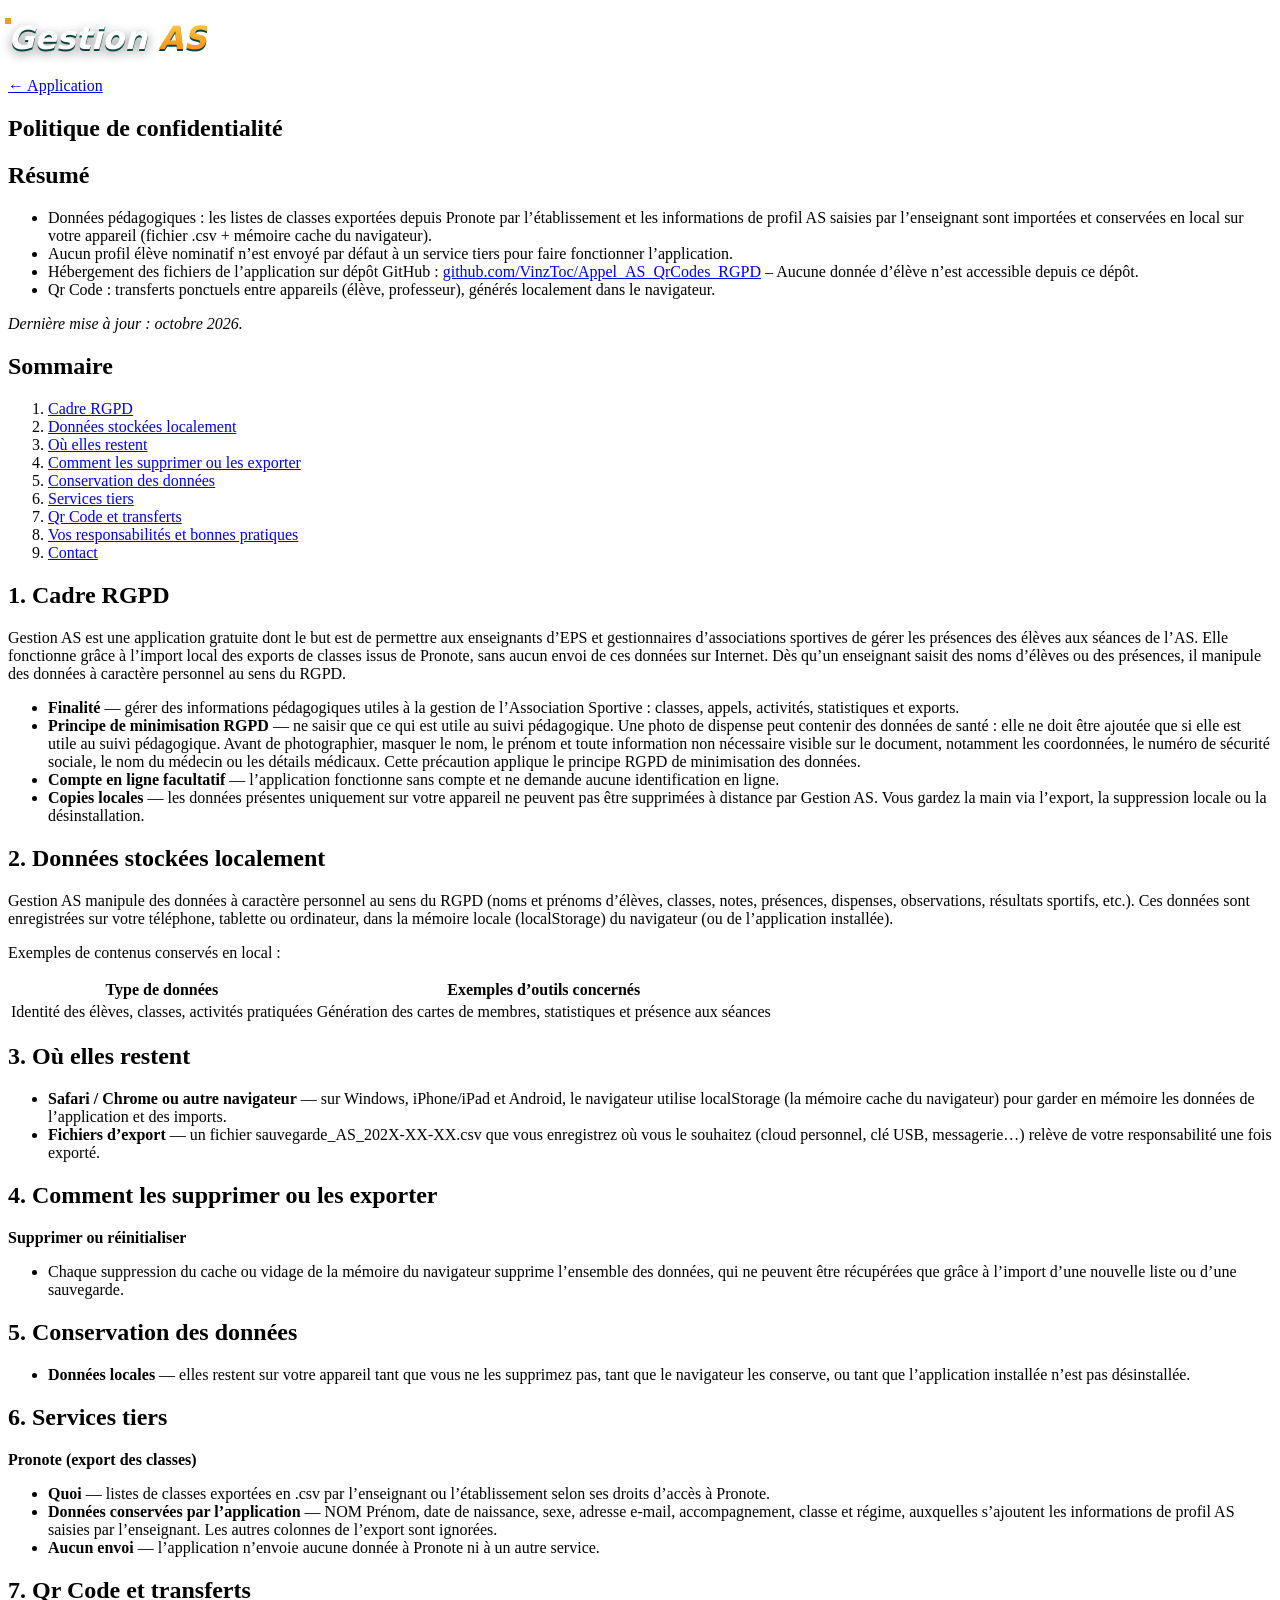
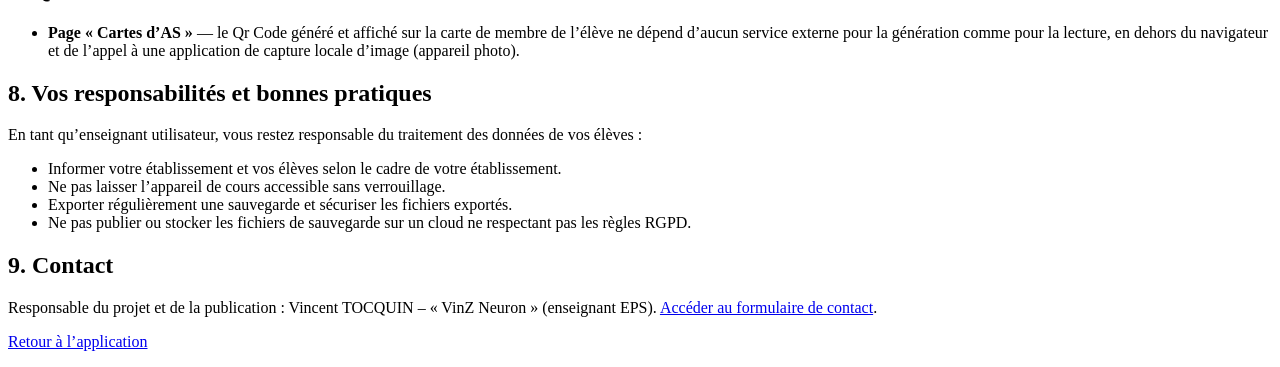
==== confidentialite.html @ fd0497f8 "En-tête modernisé : titre en casse mixte aux couleurs du logo, logo mis en valeur Co-Authored-By: Cl" ====
<!DOCTYPE html>
<html lang="fr"><head><meta charset="utf-8">
<meta name="viewport" content="width=device-width,initial-scale=1,viewport-fit=cover">
<title>Politique de confidentialité – Gestion AS</title>
<meta name="theme-color" content="#008277"><link rel="icon" href="icon-192.png">
<link rel="stylesheet" href="style.css?v=5">
<style id="titre-moderne">/* Titre en casse mixte + logo mis en valeur, aux couleurs du logo */
header h1{font-family:system-ui,-apple-system,"Segoe UI",Roboto,sans-serif!important;font-style:italic!important;font-weight:900!important;text-transform:none!important;letter-spacing:.005em!important;line-height:1.08;background:none!important;-webkit-text-stroke:0!important;color:#fff!important;-webkit-text-fill-color:#fff!important;text-shadow:0 2px 0 #06463d,0 4px 12px rgba(0,0,0,.45)!important}
header h1 .tm{background:linear-gradient(180deg,#ffd04a,#fb991a 72%)!important;-webkit-background-clip:text!important;background-clip:text!important;color:#fb991a!important;-webkit-text-fill-color:transparent!important;text-shadow:none!important;filter:drop-shadow(0 2px 0 #06463d)}
header h1 small,header h1 em{font-style:normal!important;text-shadow:none!important;-webkit-text-fill-color:currentColor!important}
header .lg{border-radius:50%!important;box-shadow:0 0 0 3px #fb991a,0 0 22px rgba(251,153,26,.55),0 6px 16px rgba(0,0,0,.4)!important;transition:transform .3s}
header .lg:hover{transform:rotate(-5deg) scale(1.05)}
header h1 small{font-weight:500}</style>
</head><body>
<header><div class="hd"><span class="lg"><img src="logo-transparent.png" alt="" onerror="this.onerror=function(){this.style.display='none'};this.src='logo.png'"></span><h1>Gestion <span class="tm">AS</span><small>Association Sportive</small></h1><a class="back" href="index.html">← Application</a></div></header>
<main><article class="panel doc">
<h1>Politique de confidentialité</h1>
<h2>Résumé</h2>
<ul>
<li>Données pédagogiques : les listes de classes exportées depuis Pronote par l’établissement et les informations de profil AS saisies par l’enseignant sont importées et conservées en local sur votre appareil (fichier .csv + mémoire cache du navigateur).</li>
<li>Aucun profil élève nominatif n’est envoyé par défaut à un service tiers pour faire fonctionner l’application.</li>
<li>Hébergement des fichiers de l’application sur dépôt GitHub : <a href="https://github.com/VinzToc/Appel_AS_QrCodes_RGPD" target="_blank" rel="noopener noreferrer">github.com/VinzToc/Appel_AS_QrCodes_RGPD</a> – Aucune donnée d’élève n’est accessible depuis ce dépôt.</li>
<li>Qr Code : transferts ponctuels entre appareils (élève, professeur), générés localement dans le navigateur.</li>
</ul>
<p><em>Dernière mise à jour : octobre 2026.</em></p>
<h2>Sommaire</h2>
<ol class="toc"><li><a href="#s1">Cadre RGPD</a></li><li><a href="#s2">Données stockées localement</a></li><li><a href="#s3">Où elles restent</a></li><li><a href="#s4">Comment les supprimer ou les exporter</a></li><li><a href="#s5">Conservation des données</a></li><li><a href="#s6">Services tiers</a></li><li><a href="#s7">Qr Code et transferts</a></li><li><a href="#s8">Vos responsabilités et bonnes pratiques</a></li><li><a href="#s9">Contact</a></li></ol>
<h2 id="s1">1. Cadre RGPD</h2>
<p>Gestion AS est une application gratuite dont le but est de permettre aux enseignants d’EPS et gestionnaires d’associations sportives de gérer les présences des élèves aux séances de l’AS. Elle fonctionne grâce à l’import local des exports de classes issus de Pronote, sans aucun envoi de ces données sur Internet. Dès qu’un enseignant saisit des noms d’élèves ou des présences, il manipule des données à caractère personnel au sens du RGPD.</p>
<ul>
<li><b>Finalité</b> — gérer des informations pédagogiques utiles à la gestion de l’Association Sportive : classes, appels, activités, statistiques et exports.</li>
<li><b>Principe de minimisation RGPD</b> — ne saisir que ce qui est utile au suivi pédagogique. Une photo de dispense peut contenir des données de santé : elle ne doit être ajoutée que si elle est utile au suivi pédagogique. Avant de photographier, masquer le nom, le prénom et toute information non nécessaire visible sur le document, notamment les coordonnées, le numéro de sécurité sociale, le nom du médecin ou les détails médicaux. Cette précaution applique le principe RGPD de minimisation des données.</li>
<li><b>Compte en ligne facultatif</b> — l’application fonctionne sans compte et ne demande aucune identification en ligne.</li>
<li><b>Copies locales</b> — les données présentes uniquement sur votre appareil ne peuvent pas être supprimées à distance par Gestion AS. Vous gardez la main via l’export, la suppression locale ou la désinstallation.</li>
</ul>
<h2 id="s2">2. Données stockées localement</h2>
<p>Gestion AS manipule des données à caractère personnel au sens du RGPD (noms et prénoms d’élèves, classes, notes, présences, dispenses, observations, résultats sportifs, etc.). Ces données sont enregistrées sur votre téléphone, tablette ou ordinateur, dans la mémoire locale (localStorage) du navigateur (ou de l’application installée).</p>
<p>Exemples de contenus conservés en local :</p>
<div class="sp"><table><tr><th>Type de données</th><th>Exemples d’outils concernés</th></tr>
<tr><td>Identité des élèves, classes, activités pratiquées</td><td>Génération des cartes de membres, statistiques et présence aux séances</td></tr></table></div>
<h2 id="s3">3. Où elles restent</h2>
<ul>
<li><b>Safari / Chrome ou autre navigateur</b> — sur Windows, iPhone/iPad et Android, le navigateur utilise localStorage (la mémoire cache du navigateur) pour garder en mémoire les données de l’application et des imports.</li>
<li><b>Fichiers d’export</b> — un fichier sauvegarde_AS_202X-XX-XX.csv que vous enregistrez où vous le souhaitez (cloud personnel, clé USB, messagerie…) relève de votre responsabilité une fois exporté.</li>
</ul>
<h2 id="s4">4. Comment les supprimer ou les exporter</h2>
<p><b>Supprimer ou réinitialiser</b></p>
<ul><li>Chaque suppression du cache ou vidage de la mémoire du navigateur supprime l’ensemble des données, qui ne peuvent être récupérées que grâce à l’import d’une nouvelle liste ou d’une sauvegarde.</li></ul>
<h2 id="s5">5. Conservation des données</h2>
<ul><li><b>Données locales</b> — elles restent sur votre appareil tant que vous ne les supprimez pas, tant que le navigateur les conserve, ou tant que l’application installée n’est pas désinstallée.</li></ul>
<h2 id="s6">6. Services tiers</h2>
<p><b>Pronote (export des classes)</b></p>
<ul>
<li><b>Quoi</b> — listes de classes exportées en .csv par l’enseignant ou l’établissement selon ses droits d’accès à Pronote.</li>
<li><b>Données conservées par l’application</b> — NOM Prénom, date de naissance, sexe, adresse e-mail, accompagnement, classe et régime, auxquelles s’ajoutent les informations de profil AS saisies par l’enseignant. Les autres colonnes de l’export sont ignorées.</li>
<li><b>Aucun envoi</b> — l’application n’envoie aucune donnée à Pronote ni à un autre service.</li>
</ul>
<h2 id="s7">7. Qr Code et transferts</h2>
<ul><li><b>Page « Cartes d’AS »</b> — le Qr Code généré et affiché sur la carte de membre de l’élève ne dépend d’aucun service externe pour la génération comme pour la lecture, en dehors du navigateur et de l’appel à une application de capture locale d’image (appareil photo).</li></ul>
<h2 id="s8">8. Vos responsabilités et bonnes pratiques</h2>
<p>En tant qu’enseignant utilisateur, vous restez responsable du traitement des données de vos élèves :</p>
<ul>
<li>Informer votre établissement et vos élèves selon le cadre de votre établissement.</li>
<li>Ne pas laisser l’appareil de cours accessible sans verrouillage.</li>
<li>Exporter régulièrement une sauvegarde et sécuriser les fichiers exportés.</li>
<li>Ne pas publier ou stocker les fichiers de sauvegarde sur un cloud ne respectant pas les règles RGPD.</li>
</ul>
<h2 id="s9">9. Contact</h2>
<p>Responsable du projet et de la publication : Vincent TOCQUIN – « VinZ Neuron » (enseignant EPS). <a href="contact.html">Accéder au formulaire de contact</a>.</p>
<p><a class="btnlink" href="index.html">Retour à l’application</a></p>
</article></main></body></html>
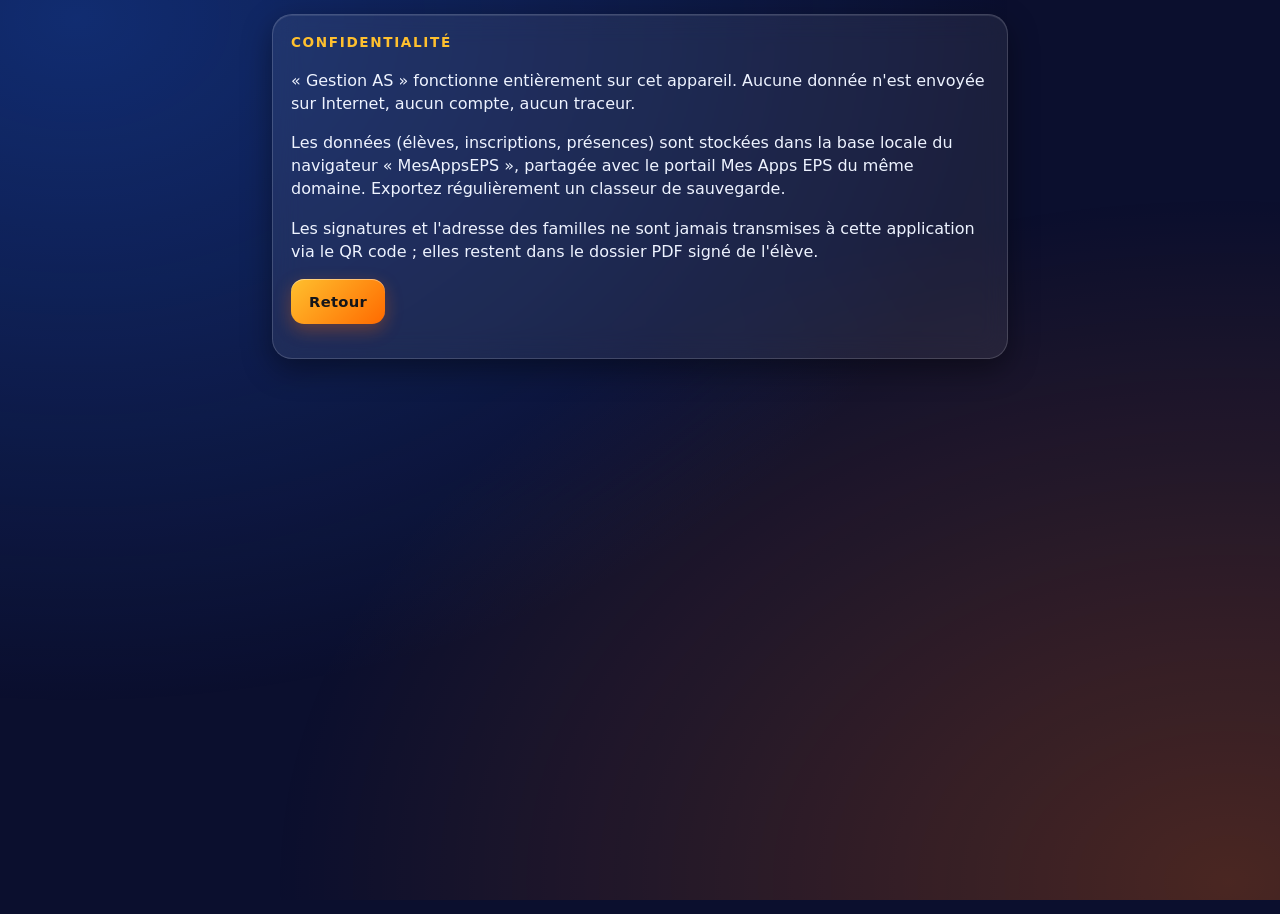
==== commit ae29bffc: "Refonte : Gestion AS unifiée (ENT + Pronote), intégrée à Mes Apps EPS Co-Authored-By: Claude Sonnet " ====
--- a/confidentialite.html
+++ b/confidentialite.html
@@ -1,71 +1,6 @@
-<!DOCTYPE html>
-<html lang="fr"><head><meta charset="utf-8">
-<meta name="viewport" content="width=device-width,initial-scale=1,viewport-fit=cover">
-<title>Politique de confidentialité – Gestion AS</title>
-<meta name="theme-color" content="#008277"><link rel="icon" href="icon-192.png">
-<link rel="stylesheet" href="style.css?v=5">
-<style id="titre-moderne">/* Titre en casse mixte + logo mis en valeur, aux couleurs du logo */
-header h1{font-family:system-ui,-apple-system,"Segoe UI",Roboto,sans-serif!important;font-style:italic!important;font-weight:900!important;text-transform:none!important;letter-spacing:.005em!important;line-height:1.08;background:none!important;-webkit-text-stroke:0!important;color:#fff!important;-webkit-text-fill-color:#fff!important;text-shadow:0 2px 0 #06463d,0 4px 12px rgba(0,0,0,.45)!important}
-header h1 .tm{background:linear-gradient(180deg,#ffd04a,#fb991a 72%)!important;-webkit-background-clip:text!important;background-clip:text!important;color:#fb991a!important;-webkit-text-fill-color:transparent!important;text-shadow:none!important;filter:drop-shadow(0 2px 0 #06463d)}
-header h1 small,header h1 em{font-style:normal!important;text-shadow:none!important;-webkit-text-fill-color:currentColor!important}
-header .lg{border-radius:50%!important;box-shadow:0 0 0 3px #fb991a,0 0 22px rgba(251,153,26,.55),0 6px 16px rgba(0,0,0,.4)!important;transition:transform .3s}
-header .lg:hover{transform:rotate(-5deg) scale(1.05)}
-header h1 small{font-weight:500}</style>
-</head><body>
-<header><div class="hd"><span class="lg"><img src="logo-transparent.png" alt="" onerror="this.onerror=function(){this.style.display='none'};this.src='logo.png'"></span><h1>Gestion <span class="tm">AS</span><small>Association Sportive</small></h1><a class="back" href="index.html">← Application</a></div></header>
-<main><article class="panel doc">
-<h1>Politique de confidentialité</h1>
-<h2>Résumé</h2>
-<ul>
-<li>Données pédagogiques : les listes de classes exportées depuis Pronote par l’établissement et les informations de profil AS saisies par l’enseignant sont importées et conservées en local sur votre appareil (fichier .csv + mémoire cache du navigateur).</li>
-<li>Aucun profil élève nominatif n’est envoyé par défaut à un service tiers pour faire fonctionner l’application.</li>
-<li>Hébergement des fichiers de l’application sur dépôt GitHub : <a href="https://github.com/VinzToc/Appel_AS_QrCodes_RGPD" target="_blank" rel="noopener noreferrer">github.com/VinzToc/Appel_AS_QrCodes_RGPD</a> – Aucune donnée d’élève n’est accessible depuis ce dépôt.</li>
-<li>Qr Code : transferts ponctuels entre appareils (élève, professeur), générés localement dans le navigateur.</li>
-</ul>
-<p><em>Dernière mise à jour : octobre 2026.</em></p>
-<h2>Sommaire</h2>
-<ol class="toc"><li><a href="#s1">Cadre RGPD</a></li><li><a href="#s2">Données stockées localement</a></li><li><a href="#s3">Où elles restent</a></li><li><a href="#s4">Comment les supprimer ou les exporter</a></li><li><a href="#s5">Conservation des données</a></li><li><a href="#s6">Services tiers</a></li><li><a href="#s7">Qr Code et transferts</a></li><li><a href="#s8">Vos responsabilités et bonnes pratiques</a></li><li><a href="#s9">Contact</a></li></ol>
-<h2 id="s1">1. Cadre RGPD</h2>
-<p>Gestion AS est une application gratuite dont le but est de permettre aux enseignants d’EPS et gestionnaires d’associations sportives de gérer les présences des élèves aux séances de l’AS. Elle fonctionne grâce à l’import local des exports de classes issus de Pronote, sans aucun envoi de ces données sur Internet. Dès qu’un enseignant saisit des noms d’élèves ou des présences, il manipule des données à caractère personnel au sens du RGPD.</p>
-<ul>
-<li><b>Finalité</b> — gérer des informations pédagogiques utiles à la gestion de l’Association Sportive : classes, appels, activités, statistiques et exports.</li>
-<li><b>Principe de minimisation RGPD</b> — ne saisir que ce qui est utile au suivi pédagogique. Une photo de dispense peut contenir des données de santé : elle ne doit être ajoutée que si elle est utile au suivi pédagogique. Avant de photographier, masquer le nom, le prénom et toute information non nécessaire visible sur le document, notamment les coordonnées, le numéro de sécurité sociale, le nom du médecin ou les détails médicaux. Cette précaution applique le principe RGPD de minimisation des données.</li>
-<li><b>Compte en ligne facultatif</b> — l’application fonctionne sans compte et ne demande aucune identification en ligne.</li>
-<li><b>Copies locales</b> — les données présentes uniquement sur votre appareil ne peuvent pas être supprimées à distance par Gestion AS. Vous gardez la main via l’export, la suppression locale ou la désinstallation.</li>
-</ul>
-<h2 id="s2">2. Données stockées localement</h2>
-<p>Gestion AS manipule des données à caractère personnel au sens du RGPD (noms et prénoms d’élèves, classes, notes, présences, dispenses, observations, résultats sportifs, etc.). Ces données sont enregistrées sur votre téléphone, tablette ou ordinateur, dans la mémoire locale (localStorage) du navigateur (ou de l’application installée).</p>
-<p>Exemples de contenus conservés en local :</p>
-<div class="sp"><table><tr><th>Type de données</th><th>Exemples d’outils concernés</th></tr>
-<tr><td>Identité des élèves, classes, activités pratiquées</td><td>Génération des cartes de membres, statistiques et présence aux séances</td></tr></table></div>
-<h2 id="s3">3. Où elles restent</h2>
-<ul>
-<li><b>Safari / Chrome ou autre navigateur</b> — sur Windows, iPhone/iPad et Android, le navigateur utilise localStorage (la mémoire cache du navigateur) pour garder en mémoire les données de l’application et des imports.</li>
-<li><b>Fichiers d’export</b> — un fichier sauvegarde_AS_202X-XX-XX.csv que vous enregistrez où vous le souhaitez (cloud personnel, clé USB, messagerie…) relève de votre responsabilité une fois exporté.</li>
-</ul>
-<h2 id="s4">4. Comment les supprimer ou les exporter</h2>
-<p><b>Supprimer ou réinitialiser</b></p>
-<ul><li>Chaque suppression du cache ou vidage de la mémoire du navigateur supprime l’ensemble des données, qui ne peuvent être récupérées que grâce à l’import d’une nouvelle liste ou d’une sauvegarde.</li></ul>
-<h2 id="s5">5. Conservation des données</h2>
-<ul><li><b>Données locales</b> — elles restent sur votre appareil tant que vous ne les supprimez pas, tant que le navigateur les conserve, ou tant que l’application installée n’est pas désinstallée.</li></ul>
-<h2 id="s6">6. Services tiers</h2>
-<p><b>Pronote (export des classes)</b></p>
-<ul>
-<li><b>Quoi</b> — listes de classes exportées en .csv par l’enseignant ou l’établissement selon ses droits d’accès à Pronote.</li>
-<li><b>Données conservées par l’application</b> — NOM Prénom, date de naissance, sexe, adresse e-mail, accompagnement, classe et régime, auxquelles s’ajoutent les informations de profil AS saisies par l’enseignant. Les autres colonnes de l’export sont ignorées.</li>
-<li><b>Aucun envoi</b> — l’application n’envoie aucune donnée à Pronote ni à un autre service.</li>
-</ul>
-<h2 id="s7">7. Qr Code et transferts</h2>
-<ul><li><b>Page « Cartes d’AS »</b> — le Qr Code généré et affiché sur la carte de membre de l’élève ne dépend d’aucun service externe pour la génération comme pour la lecture, en dehors du navigateur et de l’appel à une application de capture locale d’image (appareil photo).</li></ul>
-<h2 id="s8">8. Vos responsabilités et bonnes pratiques</h2>
-<p>En tant qu’enseignant utilisateur, vous restez responsable du traitement des données de vos élèves :</p>
-<ul>
-<li>Informer votre établissement et vos élèves selon le cadre de votre établissement.</li>
-<li>Ne pas laisser l’appareil de cours accessible sans verrouillage.</li>
-<li>Exporter régulièrement une sauvegarde et sécuriser les fichiers exportés.</li>
-<li>Ne pas publier ou stocker les fichiers de sauvegarde sur un cloud ne respectant pas les règles RGPD.</li>
-</ul>
-<h2 id="s9">9. Contact</h2>
-<p>Responsable du projet et de la publication : Vincent TOCQUIN – « VinZ Neuron » (enseignant EPS). <a href="contact.html">Accéder au formulaire de contact</a>.</p>
-<p><a class="btnlink" href="index.html">Retour à l’application</a></p>
-</article></main></body></html>
+<!doctype html><html lang="fr"><head><meta charset="utf-8"><meta name="viewport" content="width=device-width,initial-scale=1"><title>Confidentialité – Gestion AS</title><link rel="stylesheet" href="style.css"></head>
+<body><main><section class="card"><h2>Confidentialité</h2>
+<p>« Gestion AS » fonctionne entièrement sur cet appareil. Aucune donnée n'est envoyée sur Internet, aucun compte, aucun traceur.</p>
+<p>Les données (élèves, inscriptions, présences) sont stockées dans la base locale du navigateur « MesAppsEPS », partagée avec le portail Mes Apps EPS du même domaine. Exportez régulièrement un classeur de sauvegarde.</p>
+<p>Les signatures et l'adresse des familles ne sont jamais transmises à cette application via le QR code ; elles restent dans le dossier PDF signé de l'élève.</p>
+<p><a class="btn" href="index.html">Retour</a></p></section></main></body></html>
--- a/style.css
+++ b/style.css
@@ -0,0 +1,83 @@
+:root{--bg:#0b0f2e;--tx:#eef3ff;--mut:rgba(238,243,255,.64);--glass:rgba(255,255,255,.07);--bd:rgba(255,255,255,.16);--or1:#ffc02e;--or2:#ff6a00;--bl1:#52b6ff;--bl2:#1f6bff;--ok:#6ff0a0;--ko:#ff8f8f;--ink:#14151a}
+*{box-sizing:border-box;-webkit-tap-highlight-color:transparent}[hidden]{display:none!important}
+html{scroll-behavior:smooth}
+body{margin:0;font-family:system-ui,-apple-system,"Segoe UI",Roboto,sans-serif;color:var(--tx);background:var(--bg);min-height:100vh;padding-bottom:110px;line-height:1.45}
+body::before{content:'';position:fixed;inset:0;z-index:-1;background:radial-gradient(ellipse at 6% 2%,rgba(31,107,255,.32),transparent 55%),radial-gradient(ellipse at 96% 98%,rgba(255,106,0,.26),transparent 55%)}
+/* En-tête : le logo reste détouré (aucun fond, cadre, arrondi ni ombre) */
+.hd{display:flex;align-items:center;gap:14px;max-width:760px;margin:auto;padding:18px 16px 8px}
+.logo{display:block;width:84px;height:84px;flex:none;background:none;border:0;border-radius:0;box-shadow:none}
+.titre{margin:0;font-size:2.7rem;line-height:1;font-style:italic;font-weight:900;letter-spacing:.01em}
+.titre .t1{background:linear-gradient(180deg,var(--or1),var(--or2));-webkit-background-clip:text;background-clip:text;-webkit-text-fill-color:transparent}
+.titre .t2{background:linear-gradient(180deg,var(--bl1),var(--bl2));-webkit-background-clip:text;background-clip:text;-webkit-text-fill-color:transparent}
+.sous{margin:6px 0 0;font-size:.72rem;font-weight:700;letter-spacing:.09em;text-transform:uppercase;color:var(--mut)}
+main{max-width:760px;margin:auto;padding:0 12px}
+.card{background:var(--glass);backdrop-filter:blur(14px);-webkit-backdrop-filter:blur(14px);border:1px solid var(--bd);border-radius:20px;padding:18px;margin:14px 0;box-shadow:0 10px 30px #0006,inset 0 1px 0 #ffffff18}
+h2{margin:0 0 12px;font-size:.85rem;font-weight:800;letter-spacing:.12em;text-transform:uppercase;color:var(--or1)}
+h2 .n{display:inline-flex;align-items:center;justify-content:center;width:24px;height:24px;margin-right:8px;border-radius:50%;background:linear-gradient(var(--bl1),var(--bl2));color:#fff;font-size:.8rem;letter-spacing:0}
+.intro p{margin:0 0 10px}.infos{margin:0;padding-left:0;list-style:none;font-size:.9rem;color:var(--mut)}.infos li{margin:5px 0}
+.g2{display:grid;grid-template-columns:1fr;gap:0 12px}@media(min-width:560px){.g2{grid-template-columns:1fr 1fr}}
+.f{margin:10px 0}.f>label,.f>.lb{display:block;font-weight:700;font-size:.8rem;letter-spacing:.03em;color:var(--mut);margin-bottom:5px}
+input[type=search],input[type=text],input[type=tel],input[type=email],input[type=date],select,textarea{width:100%;padding:11px 12px;border-radius:12px;border:1.5px solid var(--bd);font:inherit;font-size:1rem;background:rgba(0,0,0,.34);color:var(--tx)}
+select option{color:#14151a}
+input:focus,select:focus,textarea:focus,.btn:focus-visible{outline:2px solid var(--or1);outline-offset:1px}
+input::placeholder{color:rgba(238,243,255,.36)}
+.f.mq>label,.f.mq>.lb{color:var(--ko)}.f.mq input,.f.mq select,.f.mq textarea,.f.mq .pad{border-color:var(--ko)}
+.hint{font-size:.78rem;color:var(--mut);margin:4px 0 0}
+.chips{display:grid;grid-template-columns:1fr 1fr;gap:8px}@media(min-width:560px){.chips{grid-template-columns:repeat(3,1fr)}}
+.chip{position:relative;display:block}.chip input{position:absolute;opacity:0;inset:0;width:100%;height:100%;margin:0;cursor:pointer}
+.chip span{display:flex;align-items:center;min-height:50px;padding:8px 12px;border-radius:12px;border:1.5px solid var(--bd);font-size:.88rem;font-weight:600;line-height:1.2;background:rgba(0,0,0,.28);transition:.15s}
+.chip input:checked+span{background:linear-gradient(135deg,var(--or1),var(--or2));color:#14151a;border-color:transparent;font-weight:800}
+.chip input:focus-visible+span{outline:2px solid #fff;outline-offset:2px}
+.yn{display:flex;gap:8px}.yn label{position:relative;flex:1;margin:0}.yn input{position:absolute;opacity:0;inset:0;width:100%;height:100%;margin:0;cursor:pointer}
+.yn span{display:block;text-align:center;padding:11px;border-radius:12px;border:1.5px solid var(--bd);font-weight:800;background:rgba(0,0,0,.28);color:var(--tx);letter-spacing:.02em}
+.yn input:checked+span{background:linear-gradient(135deg,var(--bl1),var(--bl2));border-color:transparent;color:#fff}
+.yn input:focus-visible+span{outline:2px solid var(--or1)}
+.ck{display:flex;gap:10px;align-items:flex-start;font-weight:600;font-size:.92rem;color:var(--tx);margin:0}.ck input{width:22px;height:22px;margin:2px 0 0;flex:none;accent-color:#ff8a00}
+.autor{font-size:.9rem;background:rgba(0,0,0,.3);border:1px dashed var(--bd);border-radius:12px;padding:12px;margin:0 0 10px;color:var(--mut)}.autor b{color:var(--tx)}
+details{margin:6px 0 0;font-size:.82rem;color:var(--mut)}summary{cursor:pointer;font-weight:700;color:var(--bl1)}details p{margin:6px 0 0;white-space:pre-wrap}
+.pad{background:#fff;border:1.5px solid var(--bd);border-radius:14px;overflow:hidden}
+.pad canvas{display:block;width:100%;aspect-ratio:700/220;touch-action:none;cursor:crosshair}
+.padbar{display:flex;justify-content:space-between;align-items:center;gap:8px;margin-top:6px;font-size:.78rem;color:var(--mut)}
+.btn{border:0;border-radius:13px;padding:12px 18px;font:inherit;font-weight:800;font-size:.92rem;letter-spacing:.02em;color:#14151a;cursor:pointer;background:linear-gradient(135deg,var(--or1),var(--or2));box-shadow:0 6px 18px #ff6a0050,inset 0 1px 0 #ffffff66;text-decoration:none;display:inline-block;transition:transform .12s,filter .15s}
+.btn:hover{filter:brightness(1.08)}.btn:active{transform:scale(.97)}.btn:disabled{opacity:.45;cursor:default}
+.btn.b{background:linear-gradient(135deg,var(--bl1),var(--bl2));color:#fff;box-shadow:0 6px 18px #1f6bff55,inset 0 1px 0 #ffffff55}
+.btn.r{background:rgba(255,255,255,.1);color:var(--tx);border:1.5px solid var(--bd);box-shadow:none}
+.btn.sm{padding:7px 12px;font-size:.78rem;border-radius:10px}
+.row{display:flex;gap:10px;flex-wrap:wrap;align-items:center;margin-top:12px}
+.bar{position:fixed;left:0;right:0;bottom:0;z-index:50;display:flex;gap:12px;align-items:center;justify-content:space-between;padding:12px 14px calc(12px + env(safe-area-inset-bottom));background:rgba(10,16,34,.88);backdrop-filter:blur(16px);-webkit-backdrop-filter:blur(16px);border-top:1px solid var(--bd)}
+.bar .tx{font-weight:700;font-size:.9rem;flex:1}.bar .tx small{display:block;font-weight:500;color:var(--mut)}
+.bar .btn{white-space:nowrap}
+.cardcv{display:block;width:100%;max-width:520px;margin:6px auto 0;height:auto;background:none;border:0;border-radius:0;box-shadow:none;filter:drop-shadow(0 8px 14px #0008)}
+.qrbox{text-align:center}.qrbox canvas{width:min(300px,100%);height:auto;border:6px solid #fff;border-radius:12px;background:#fff}
+.ok{color:var(--ok);font-weight:700}.err{color:var(--ko);font-weight:700}
+dialog{background:#101a36;color:var(--tx);border:1px solid var(--bd);border-radius:20px;padding:20px;max-width:440px;width:calc(100% - 28px)}dialog::backdrop{background:#000b}
+dialog h3{margin:0 0 10px}dialog ul{padding-left:0;list-style:none;margin:0 0 14px}dialog li{margin:6px 0}
+dialog li button{width:100%;text-align:left;border:1px solid var(--bd);background:rgba(255,255,255,.07);color:var(--tx);border-radius:10px;padding:9px 12px;font:inherit;cursor:pointer}
+.foot{max-width:760px;margin:18px auto 0;padding:14px 16px;text-align:center;font-size:.8rem;color:var(--mut)}.foot a{color:var(--bl1);font-weight:700}
+/* ---- Gestion AS (professeur) ---- */
+body{padding-bottom:84px}
+.tabs{position:fixed;left:0;right:0;bottom:0;z-index:50;display:flex;background:rgba(10,16,34,.92);backdrop-filter:blur(16px);-webkit-backdrop-filter:blur(16px);border-top:1px solid var(--bd);padding-bottom:env(safe-area-inset-bottom)}
+.tabs button{flex:1;border:0;background:none;color:var(--mut);font:inherit;font-weight:800;font-size:.78rem;padding:12px 4px;cursor:pointer;letter-spacing:.03em}
+.tabs button.on{color:var(--or1);box-shadow:inset 0 3px 0 var(--or1)}
+.tabs .nb{display:inline-block;min-width:18px;padding:0 5px;margin-left:4px;border-radius:9px;background:var(--ko);color:#14151a;font-size:.7rem}
+.pane{display:none}.pane.on{display:block}
+.kpis{display:grid;grid-template-columns:repeat(4,1fr);gap:8px;margin:0}.kpi{text-align:center;padding:10px 4px;border-radius:12px;background:rgba(0,0,0,.3);border:1px solid var(--bd)}.kpi b{display:block;font-size:1.5rem;color:var(--or1)}.kpi span{font-size:.68rem;color:var(--mut);font-weight:700;text-transform:uppercase;letter-spacing:.05em}
+.filters{display:flex;gap:8px;flex-wrap:wrap;margin:8px 0}.filters input,.filters select{flex:1;min-width:130px}
+.pill{display:inline-block;padding:2px 9px;border-radius:99px;font-size:.7rem;font-weight:800;margin:1px 2px 1px 0;border:1px solid var(--bd);color:var(--mut)}
+.pill.ok{color:#14151a;background:var(--ok);border-color:transparent}.pill.ko{color:#14151a;background:var(--ko);border-color:transparent}.pill.or{color:#14151a;background:var(--or1);border-color:transparent}
+.lst{list-style:none;margin:0;padding:0}.lst li{display:flex;gap:10px;align-items:center;justify-content:space-between;padding:10px 4px;border-bottom:1px solid var(--bd)}.lst li:last-child{border:0}
+.lst .nm{font-weight:800}.lst .sb{font-size:.78rem;color:var(--mut)}.lst .cl{cursor:pointer;flex:1}
+.scrl{max-height:56vh;overflow:auto}
+.chkcol{width:22px;height:22px;accent-color:#ff8a00;flex:none}
+.queue{border:1px dashed var(--or1);border-radius:14px;padding:12px;margin:10px 0;background:rgba(255,192,46,.07)}
+.queue h3{margin:0 0 4px;font-size:1rem}.queue .cands{display:flex;flex-direction:column;gap:6px;margin:8px 0}
+table.st{width:100%;border-collapse:collapse;font-size:.84rem}table.st th,table.st td{padding:6px 8px;border-bottom:1px solid var(--bd);text-align:left}table.st th{color:var(--or1);font-size:.72rem;text-transform:uppercase;letter-spacing:.06em}
+.bar2{height:8px;border-radius:4px;background:rgba(255,255,255,.12);overflow:hidden;min-width:60px}.bar2 i{display:block;height:100%;background:linear-gradient(90deg,var(--bl2),var(--or2))}
+#scan{position:fixed;inset:0;z-index:100;background:#000;display:none;flex-direction:column}#scan.on{display:flex}
+#scan video{flex:1;width:100%;object-fit:cover;min-height:0}#scan .info{padding:12px 14px calc(12px + env(safe-area-inset-bottom));background:#0b0f2e;display:flex;gap:10px;align-items:center;justify-content:space-between}
+#scan .flash{position:absolute;left:50%;top:14%;transform:translateX(-50%);padding:10px 18px;border-radius:14px;font-weight:800;background:#0b0f2ee6;border:1px solid var(--bd);max-width:90%;text-align:center}
+.fiche label.lb2{display:block;font-weight:700;font-size:.78rem;color:var(--mut);margin:10px 0 4px}
+dialog.big{max-width:560px}.kv{display:grid;grid-template-columns:auto 1fr;gap:3px 12px;font-size:.86rem;margin:8px 0}.kv b{color:var(--mut);font-weight:700}
+.toast{position:fixed;left:50%;bottom:90px;transform:translateX(-50%);z-index:120;padding:10px 18px;border-radius:12px;background:#101a36;border:1px solid var(--bd);font-weight:700;max-width:92%;text-align:center}
+@media(max-width:480px){.kpis{grid-template-columns:repeat(2,1fr)}}
+input[type=search]{-webkit-appearance:none;appearance:none}
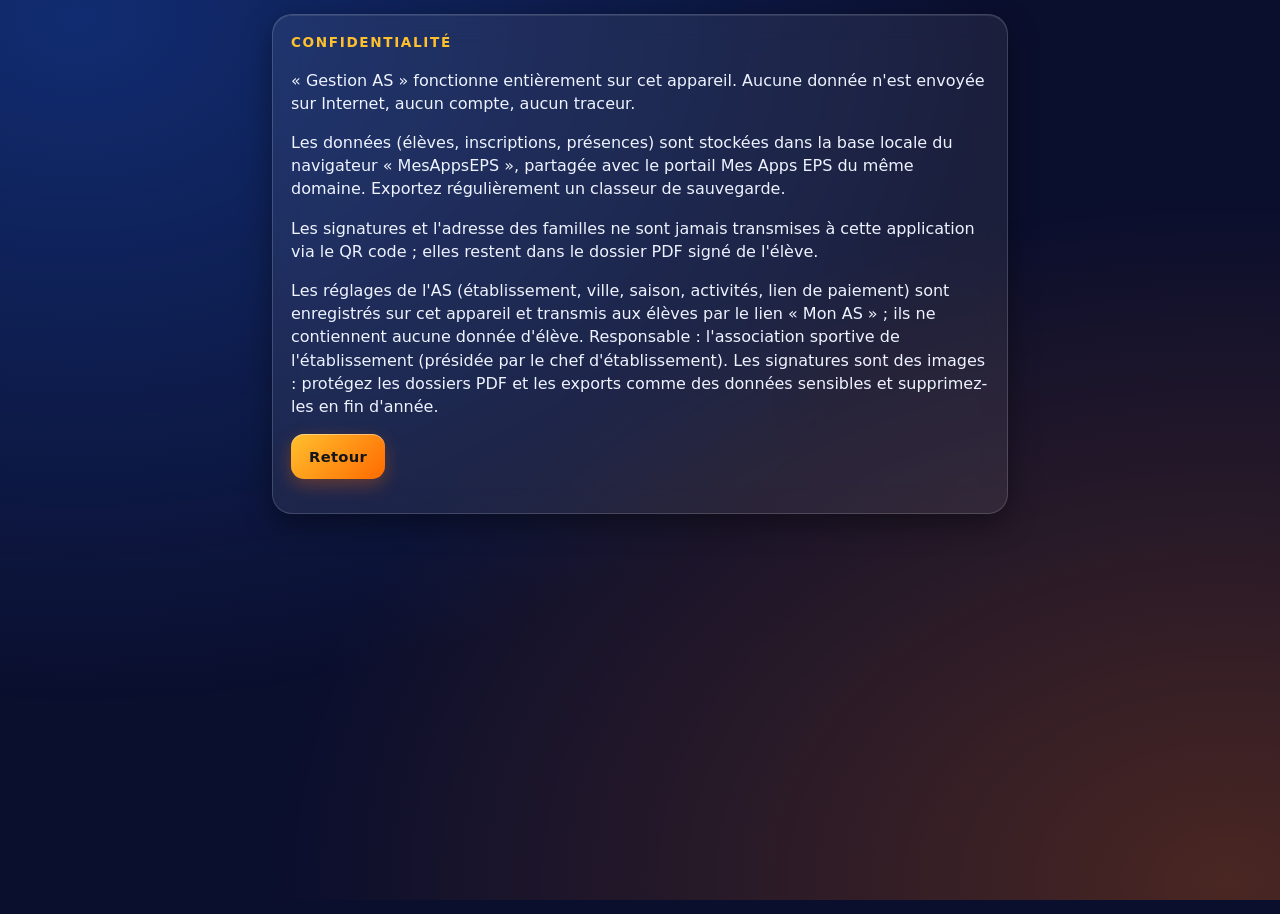
==== commit 603dd8ce: "Gestion AS 1.3.0 : réglages de l'AS (établissement, ville, saison, activités, logo) transmis par le " ====
--- a/confidentialite.html
+++ b/confidentialite.html
@@ -3,4 +3,5 @@
 <p>« Gestion AS » fonctionne entièrement sur cet appareil. Aucune donnée n'est envoyée sur Internet, aucun compte, aucun traceur.</p>
 <p>Les données (élèves, inscriptions, présences) sont stockées dans la base locale du navigateur « MesAppsEPS », partagée avec le portail Mes Apps EPS du même domaine. Exportez régulièrement un classeur de sauvegarde.</p>
 <p>Les signatures et l'adresse des familles ne sont jamais transmises à cette application via le QR code ; elles restent dans le dossier PDF signé de l'élève.</p>
+<p>Les réglages de l'AS (établissement, ville, saison, activités, lien de paiement) sont enregistrés sur cet appareil et transmis aux élèves par le lien « Mon AS » ; ils ne contiennent aucune donnée d'élève. Responsable : l'association sportive de l'établissement (présidée par le chef d'établissement). Les signatures sont des images : protégez les dossiers PDF et les exports comme des données sensibles et supprimez-les en fin d'année.</p>
 <p><a class="btn" href="index.html">Retour</a></p></section></main></body></html>
--- a/style.css
+++ b/style.css
@@ -17,7 +17,7 @@
 .intro p{margin:0 0 10px}.infos{margin:0;padding-left:0;list-style:none;font-size:.9rem;color:var(--mut)}.infos li{margin:5px 0}
 .g2{display:grid;grid-template-columns:1fr;gap:0 12px}@media(min-width:560px){.g2{grid-template-columns:1fr 1fr}}
 .f{margin:10px 0}.f>label,.f>.lb{display:block;font-weight:700;font-size:.8rem;letter-spacing:.03em;color:var(--mut);margin-bottom:5px}
-input[type=search],input[type=text],input[type=tel],input[type=email],input[type=date],select,textarea{width:100%;padding:11px 12px;border-radius:12px;border:1.5px solid var(--bd);font:inherit;font-size:1rem;background:rgba(0,0,0,.34);color:var(--tx)}
+input[type=url],input[type=search],input[type=text],input[type=tel],input[type=email],input[type=date],select,textarea{width:100%;padding:11px 12px;border-radius:12px;border:1.5px solid var(--bd);font:inherit;font-size:1rem;background:rgba(0,0,0,.34);color:var(--tx)}
 select option{color:#14151a}
 input:focus,select:focus,textarea:focus,.btn:focus-visible{outline:2px solid var(--or1);outline-offset:1px}
 input::placeholder{color:rgba(238,243,255,.36)}
@@ -55,11 +55,12 @@
 dialog li button{width:100%;text-align:left;border:1px solid var(--bd);background:rgba(255,255,255,.07);color:var(--tx);border-radius:10px;padding:9px 12px;font:inherit;cursor:pointer}
 .foot{max-width:760px;margin:18px auto 0;padding:14px 16px;text-align:center;font-size:.8rem;color:var(--mut)}.foot a{color:var(--bl1);font-weight:700}
 /* ---- Gestion AS (professeur) ---- */
-body{padding-bottom:84px}
-.tabs{position:fixed;left:0;right:0;bottom:0;z-index:50;display:flex;background:rgba(10,16,34,.92);backdrop-filter:blur(16px);-webkit-backdrop-filter:blur(16px);border-top:1px solid var(--bd);padding-bottom:env(safe-area-inset-bottom)}
-.tabs button{flex:1;border:0;background:none;color:var(--mut);font:inherit;font-weight:800;font-size:.78rem;padding:12px 4px;cursor:pointer;letter-spacing:.03em}
-.tabs button.on{color:var(--or1);box-shadow:inset 0 3px 0 var(--or1)}
-.tabs .nb{display:inline-block;min-width:18px;padding:0 5px;margin-left:4px;border-radius:9px;background:var(--ko);color:#14151a;font-size:.7rem}
+body{padding-bottom:104px}
+.tabs{position:fixed;left:0;right:0;bottom:0;z-index:50;display:flex;gap:6px;padding:8px 8px calc(8px + env(safe-area-inset-bottom));background:linear-gradient(180deg,#16204a,#0d1434);border-top:2px solid var(--or1);box-shadow:0 -8px 24px #000a}
+.tabs button{flex:1;display:flex;flex-direction:column;align-items:center;gap:2px;border:1.5px solid var(--bd);border-radius:14px;background:rgba(255,255,255,.07);color:var(--tx);font:inherit;font-weight:800;font-size:.8rem;padding:8px 2px 7px;cursor:pointer;letter-spacing:.02em;position:relative}
+.tabs button i{font-style:normal;font-size:1.3rem;line-height:1}
+.tabs button.on{background:linear-gradient(135deg,var(--or1),var(--or2));color:#14151a;border-color:transparent;box-shadow:0 4px 14px #ff6a0066}
+.tabs .nb{position:absolute;top:2px;right:6px;display:inline-block;min-width:18px;padding:0 5px;margin:0;border-radius:9px;background:var(--ko);color:#14151a;font-size:.7rem;font-weight:900}
 .pane{display:none}.pane.on{display:block}
 .kpis{display:grid;grid-template-columns:repeat(4,1fr);gap:8px;margin:0}.kpi{text-align:center;padding:10px 4px;border-radius:12px;background:rgba(0,0,0,.3);border:1px solid var(--bd)}.kpi b{display:block;font-size:1.5rem;color:var(--or1)}.kpi span{font-size:.68rem;color:var(--mut);font-weight:700;text-transform:uppercase;letter-spacing:.05em}
 .filters{display:flex;gap:8px;flex-wrap:wrap;margin:8px 0}.filters input,.filters select{flex:1;min-width:130px}
@@ -81,3 +82,10 @@
 .toast{position:fixed;left:50%;bottom:90px;transform:translateX(-50%);z-index:120;padding:10px 18px;border-radius:12px;background:#101a36;border:1px solid var(--bd);font-weight:700;max-width:92%;text-align:center}
 @media(max-width:480px){.kpis{grid-template-columns:repeat(2,1fr)}}
 input[type=search]{-webkit-appearance:none;appearance:none}
+.lst .act{display:flex;align-items:center;gap:8px;flex:none;margin-left:auto;flex-wrap:wrap;justify-content:flex-end}
+.lst .cl{min-width:140px}
+.btn.ed{padding:8px 12px;font-size:1.15rem;line-height:1;border-radius:12px}
+.lst li .btn{flex:none}
+.toast{bottom:112px}
+.pill.ok{background:#35d07f;color:#06210f}.pill.ko{background:#ff5252;color:#fff}
+.lst li{flex-wrap:wrap}.lst .cl{flex:1 1 150px}.lst .act{flex:0 1 auto;max-width:100%}.scrl{overflow-x:hidden}
